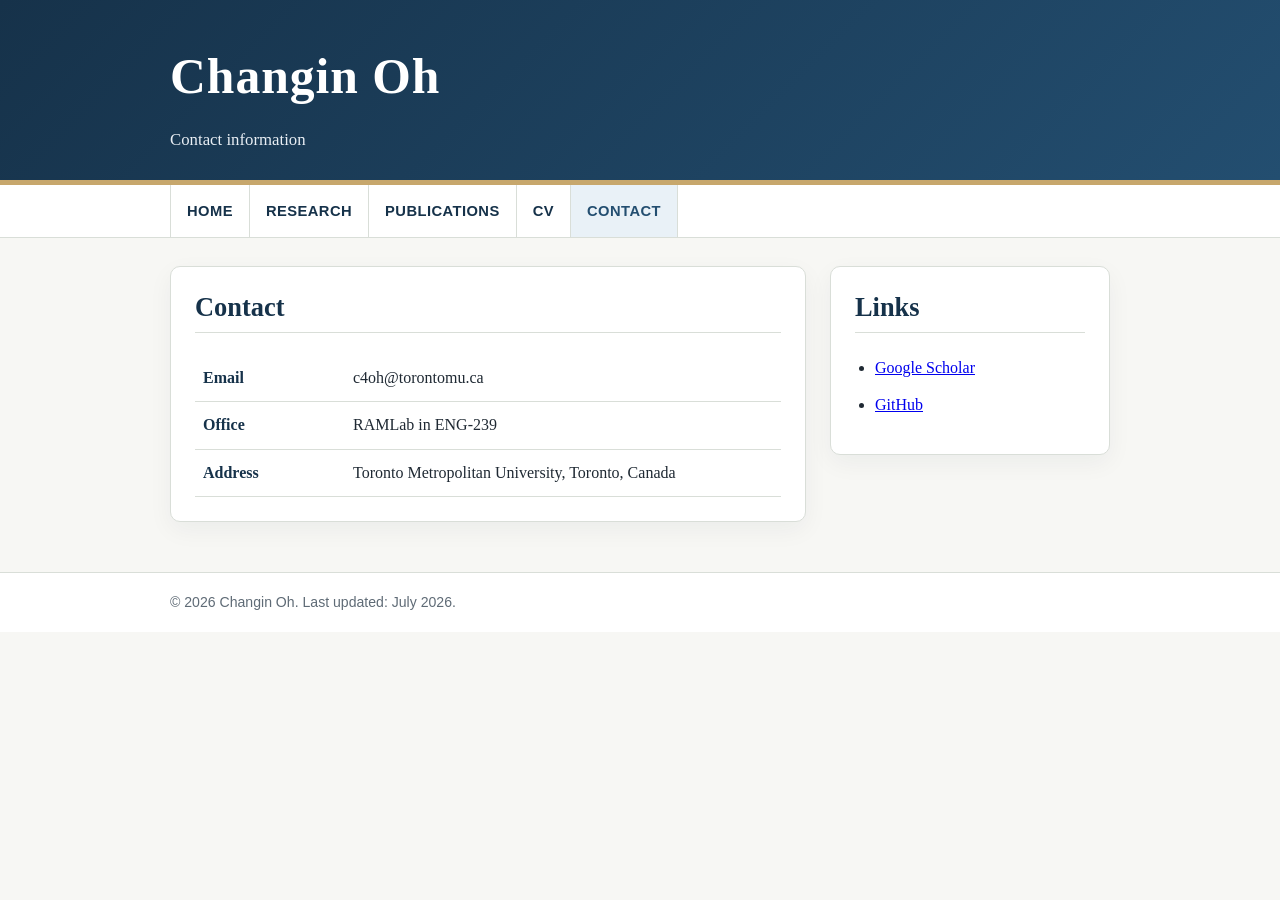
==== contact.html @ 05e10b23 "Add files via upload" ====
<!DOCTYPE html>
<html lang="en">
<head>
  <meta charset="UTF-8">
  <meta name="viewport" content="width=device-width, initial-scale=1.0">
  <title>Contact | Changin Oh</title>
  <link rel="stylesheet" href="style.css">
</head>
<body>
  <header class="site-header">
    <div class="header-inner">
      <h1 class="site-title">Changin Oh</h1>
      <p class="site-subtitle">Contact information</p>
    </div>
  </header>

  <div class="nav-wrap">
    <nav class="main-nav" aria-label="Main navigation">
      <a href="index.html">Home</a>
      <a href="research.html">Research</a>
      <a href="publications.html">Publications</a>
      <!--
      <a href="projects.html">Projects</a>
      <a href="teaching.html">Teaching</a>
      -->
      <a href="cv.html">CV</a>
      <a class="active" href="contact.html">Contact</a>
    </nav>
  </div>

  <main class="container page-grid">
    <section class="card">
      <h2>Contact</h2>
      <!-- <p>
        For research collaboration, academic inquiries, or seminar invitations,
        please contact me by email.
      </p> -->
      <table class="info-table">
        <tr>
          <th>Email</th>
          <td>c4oh@torontomu.ca</td>
        </tr>
        <tr>
          <th>Office</th>
          <td>RAMLab in ENG-239</td>
        </tr>
        <tr>
          <th>Address</th>
          <td>Toronto Metropolitan University, Toronto, Canada</td>
        </tr>
      </table>
    </section>

    <aside>
      <section class="card">
        <h2>Links</h2>
        <ul class="plain-list">
          <li><a href="https://scholar.google.com/citations?user=oAhsqp0AAAAJ" target="_blank" rel="noopener noreferrer">Google Scholar</a></li>
          <li><a href="https://github.com/ChanginOh" target="_blank" rel="noopener noreferrer">GitHub</a></li>
          <!-- <li><a href="#">ORCID</a></li>
          <li><a href="#">ResearchGate</a></li>
          <li><a href="#">LinkedIn</a></li> -->
        </ul>
      </section>
    </aside>
  </main>

  <footer class="footer">
    <div class="footer-inner">© 2026 Changin Oh. Last updated: July 2026.</div>
  </footer>
</body>
</html>
---- style.css ----
:root {
  --bg: #f7f7f4;
  --paper: #ffffff;
  --text: #1f2933;
  --muted: #5f6b76;
  --line: #d9ded8;
  --accent: #234e70;
  --accent-dark: #16324a;
  --accent-soft: #e9f1f7;
  --max-width: 980px;
}

* {
  box-sizing: border-box;
}

body {
  margin: 0;
  color: var(--text);
  background: var(--bg);
  font-family: Georgia, "Times New Roman", serif;
  line-height: 1.65;
}

.site-header {
  background: linear-gradient(135deg, var(--accent-dark), var(--accent));
  color: #fff;
  border-bottom: 5px solid #c7a76c;
}

.header-inner {
  max-width: var(--max-width);
  margin: 0 auto;
  padding: 36px 20px 26px;
}

.site-title {
  margin: 0;
  font-size: clamp(2rem, 4vw, 3.1rem);
  letter-spacing: 0.02em;
}

.site-subtitle {
  margin: 8px 0 0;
  max-width: 760px;
  color: #e8eef4;
  font-size: 1.05rem;
}

.nav-wrap {
  background: #ffffff;
  border-bottom: 1px solid var(--line);
}

.main-nav {
  max-width: var(--max-width);
  margin: 0 auto;
  padding: 0 20px;
  display: flex;
  flex-wrap: wrap;
  gap: 0;
}

.main-nav a {
  display: block;
  padding: 14px 16px;
  color: var(--accent-dark);
  text-decoration: none;
  font-family: Arial, Helvetica, sans-serif;
  font-size: 0.92rem;
  font-weight: 700;
  letter-spacing: 0.03em;
  text-transform: uppercase;
  border-left: 1px solid var(--line);
}

.main-nav a:last-child {
  border-right: 1px solid var(--line);
}

.main-nav a:hover,
.main-nav a.active {
  background: var(--accent-soft);
  color: var(--accent);
}

.container {
  max-width: var(--max-width);
  margin: 28px auto 50px;
  padding: 0 20px;
}

.page-grid {
  display: grid;
  grid-template-columns: minmax(0, 1fr) 280px;
  gap: 24px;
  align-items: start;
}

.card {
  background: var(--paper);
  border: 1px solid var(--line);
  border-radius: 10px;
  padding: 24px;
  box-shadow: 0 8px 24px rgba(27, 39, 51, 0.05);
}

.card + .card {
  margin-top: 20px;
}

h2,
h3 {
  color: var(--accent-dark);
  line-height: 1.25;
}

h2 {
  margin-top: 0;
  padding-bottom: 8px;
  border-bottom: 1px solid var(--line);
  font-size: 1.65rem;
}

h3 {
  margin-bottom: 6px;
  font-size: 1.15rem;
}

p {
  margin-top: 0;
}

.lead {
  font-size: 1.08rem;
  color: #263746;
}

.muted {
  color: var(--muted);
}

.news-list,
.plain-list,
.pub-list {
  padding-left: 1.25rem;
  margin-bottom: 0;
}

.news-list li,
.plain-list li,
.pub-list li {
  margin-bottom: 0.7rem;
}

.pub-list strong {
  color: #111827;
}

.tag-list {
  display: flex;
  flex-wrap: wrap;
  gap: 8px;
  padding: 0;
  list-style: none;
}

.tag-list li {
  background: var(--accent-soft);
  color: var(--accent-dark);
  border: 1px solid #d2e2ee;
  border-radius: 999px;
  padding: 5px 10px;
  font-family: Arial, Helvetica, sans-serif;
  font-size: 0.85rem;
}

.profile-box {
  text-align: center;
}

.profile-photo {
  display: block;
  width: 150px;
  height: 150px;
  margin: 0 auto 16px;
  border-radius: 50%;
  border: 4px solid var(--accent-soft);
  object-fit: cover;
  object-position: center top;
}

.university-name {
  white-space: nowrap;
}

.featured-note {
  display: block;
  margin-top: 5px;
  color: var(--muted);
  font-size: 0.82rem;
  line-height: 1.4;
}

.button-row {
  display: flex;
  flex-wrap: wrap;
  gap: 10px;
  margin-top: 18px;
}

.button {
  display: inline-block;
  padding: 9px 14px;
  border-radius: 6px;
  background: var(--accent);
  color: #fff;
  text-decoration: none;
  font-family: Arial, Helvetica, sans-serif;
  font-weight: 700;
  font-size: 0.9rem;
}

.button.secondary {
  background: #ffffff;
  color: var(--accent-dark);
  border: 1px solid var(--line);
}

.info-table {
  width: 100%;
  border-collapse: collapse;
}

.info-table th,
.info-table td {
  padding: 10px 8px;
  border-bottom: 1px solid var(--line);
  text-align: left;
  vertical-align: top;
}

.info-table th {
  width: 150px;
  color: var(--accent-dark);
}

.footer {
  border-top: 1px solid var(--line);
  background: #ffffff;
  color: var(--muted);
  font-family: Arial, Helvetica, sans-serif;
  font-size: 0.88rem;
}

.footer-inner {
  max-width: var(--max-width);
  margin: 0 auto;
  padding: 18px 20px;
}

@media (max-width: 760px) {
  .page-grid {
    grid-template-columns: 1fr;
  }

  .main-nav {
    padding: 0;
  }

  .main-nav a {
    flex: 1 1 50%;
    text-align: center;
    border-top: 1px solid var(--line);
  }

  .main-nav a:last-child {
    border-right: none;
  }

  .header-inner,
  .container,
  .footer-inner {
    padding-left: 16px;
    padding-right: 16px;
  }
}
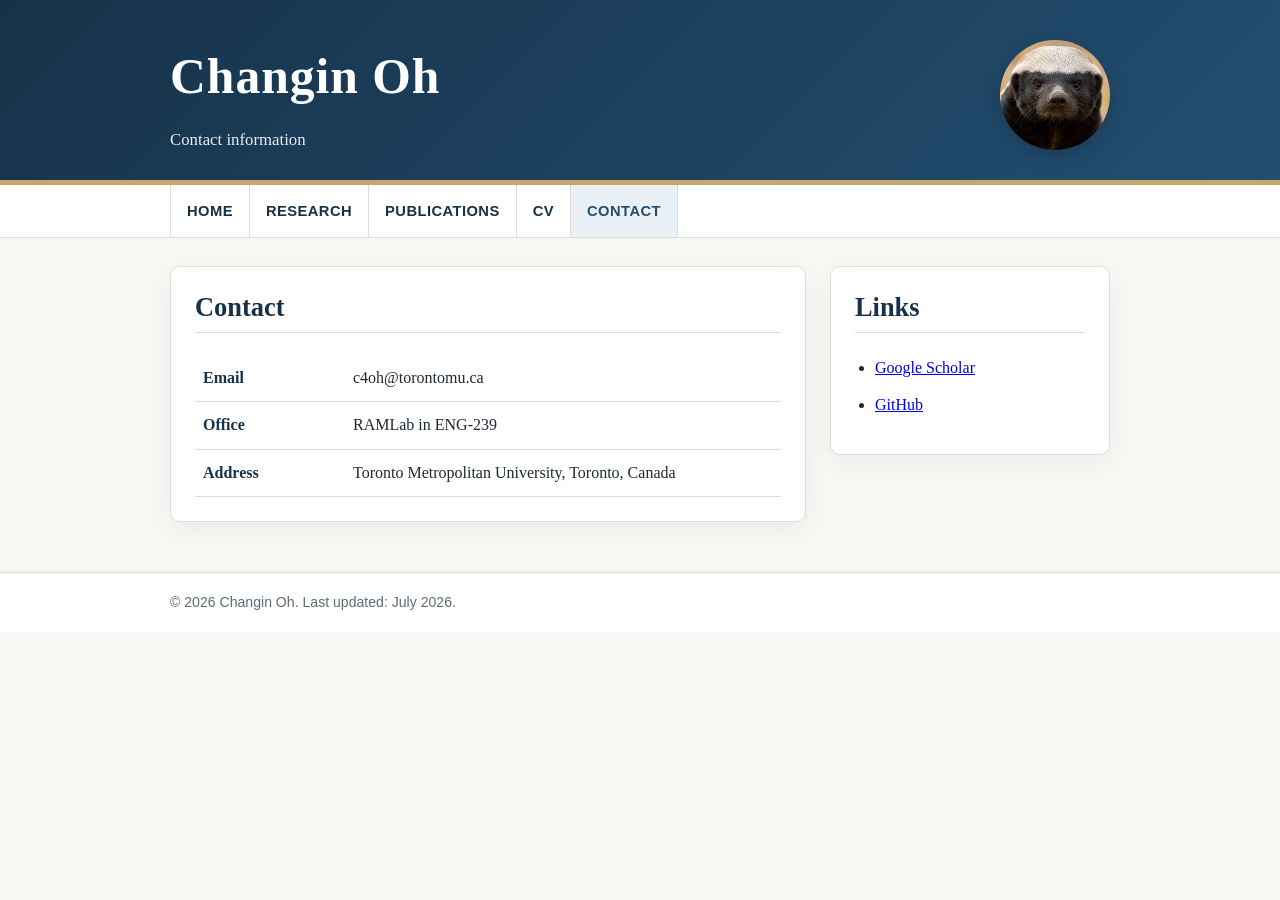
==== commit e863c169: "Add files via upload" ====
--- a/contact.html
+++ b/contact.html
@@ -8,9 +8,14 @@
 </head>
 <body>
   <header class="site-header">
-    <div class="header-inner">
-      <h1 class="site-title">Changin Oh</h1>
-      <p class="site-subtitle">Contact information</p>
+    <div class="header-inner contact-header">
+      <div class="header-text">
+        <h1 class="site-title">Changin Oh</h1>
+        <p class="site-subtitle">Contact information</p>
+      </div>
+      <div class="header-mascot-wrap">
+        <img src="assets/honey-badger.png" alt="Honey badger" class="header-mascot">
+      </div>
     </div>
   </header>
 
--- a/style.css
+++ b/style.css
@@ -34,6 +34,36 @@
   padding: 36px 20px 26px;
 }
 
+.contact-header {
+  display: flex;
+  align-items: center;
+  justify-content: space-between;
+  gap: 24px;
+}
+
+.contact-header .header-text {
+  flex: 1;
+  min-width: 0;
+}
+
+.header-mascot-wrap {
+  width: 110px;
+  height: 110px;
+  flex-shrink: 0;
+  border-radius: 50%;
+  overflow: hidden;
+  box-shadow: 0 6px 18px rgba(0, 0, 0, 0.18);
+}
+
+.header-mascot {
+  width: 100%;
+  height: 100%;
+  display: block;
+  object-fit: cover;
+  object-position: center;
+  transform: scale(1.22);
+}
+
 .site-title {
   margin: 0;
   font-size: clamp(2rem, 4vw, 3.1rem);
@@ -270,18 +300,32 @@
 
   .main-nav a {
     flex: 1 1 50%;
+    border-top: 1px solid var(--line);
     text-align: center;
-    border-top: 1px solid var(--line);
   }
 
   .main-nav a:last-child {
     border-right: none;
+  }
+
+  .contact-header {
+    align-items: center;
+    gap: 16px;
+  }
+
+  .header-mascot-wrap {
+    width: 82px;
+    height: 82px;
   }
 
   .header-inner,
   .container,
   .footer-inner {
+    padding-right: 16px;
     padding-left: 16px;
-    padding-right: 16px;
-  }
-}
+  }
+
+  .university-name {
+    white-space: normal;
+  }
+}
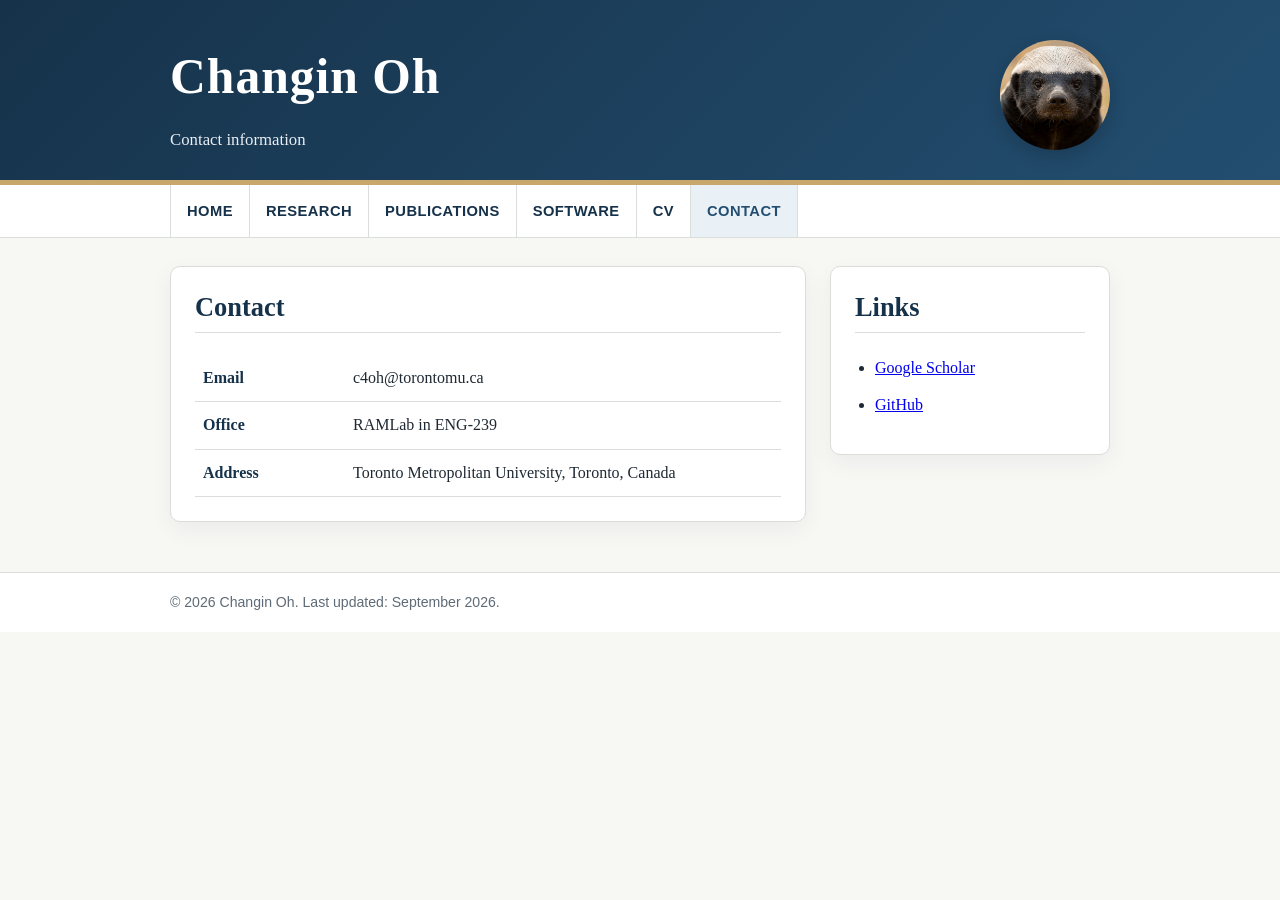
==== commit b3d90578: "Add files via upload" ====
--- a/contact.html
+++ b/contact.html
@@ -24,8 +24,8 @@
       <a href="index.html">Home</a>
       <a href="research.html">Research</a>
       <a href="publications.html">Publications</a>
+      <a href="software.html">Software</a>
       <!--
-      <a href="projects.html">Projects</a>
       <a href="teaching.html">Teaching</a>
       -->
       <a href="cv.html">CV</a>
@@ -71,7 +71,7 @@
   </main>
 
   <footer class="footer">
-    <div class="footer-inner">© 2026 Changin Oh. Last updated: July 2026.</div>
+    <div class="footer-inner">© 2026 Changin Oh. Last updated: September 2026.</div>
   </footer>
 </body>
 </html>
--- a/style.css
+++ b/style.css
@@ -22,6 +22,11 @@
   line-height: 1.65;
 }
 
+
+/* =========================================================
+   Header
+   ========================================================= */
+
 .site-header {
   background: linear-gradient(135deg, var(--accent-dark), var(--accent));
   color: #fff;
@@ -76,6 +81,11 @@
   color: #e8eef4;
   font-size: 1.05rem;
 }
+
+
+/* =========================================================
+   Navigation
+   ========================================================= */
 
 .nav-wrap {
   background: #ffffff;
@@ -114,6 +124,11 @@
   color: var(--accent);
 }
 
+
+/* =========================================================
+   Main layout
+   ========================================================= */
+
 .container {
   max-width: var(--max-width);
   margin: 28px auto 50px;
@@ -126,6 +141,15 @@
   gap: 24px;
   align-items: start;
 }
+
+.main-column {
+  min-width: 0;
+}
+
+
+/* =========================================================
+   Cards
+   ========================================================= */
 
 .card {
   background: var(--paper);
@@ -139,6 +163,36 @@
   margin-top: 20px;
 }
 
+/* Slightly larger gap between Welcome and cartoon */
+.main-column .card + .card {
+  margin-top: 24px;
+}
+
+
+/* =========================================================
+   Homepage cartoon
+   ========================================================= */
+
+.cartoon-card {
+  padding: 16px;
+}
+
+.homepage-cartoon {
+  margin: 0;
+}
+
+.homepage-cartoon img {
+  display: block;
+  width: 100%;
+  height: auto;
+  border-radius: 7px;
+}
+
+
+/* =========================================================
+   Headings and text
+   ========================================================= */
+
 h2,
 h3 {
   color: var(--accent-dark);
@@ -170,6 +224,11 @@
   color: var(--muted);
 }
 
+
+/* =========================================================
+   Lists
+   ========================================================= */
+
 .news-list,
 .plain-list,
 .pub-list {
@@ -186,6 +245,11 @@
 .pub-list strong {
   color: #111827;
 }
+
+
+/* =========================================================
+   Tags
+   ========================================================= */
 
 .tag-list {
   display: flex;
@@ -204,6 +268,11 @@
   font-family: Arial, Helvetica, sans-serif;
   font-size: 0.85rem;
 }
+
+
+/* =========================================================
+   Profile
+   ========================================================= */
 
 .profile-box {
   text-align: center;
@@ -224,6 +293,11 @@
   white-space: nowrap;
 }
 
+
+/* =========================================================
+   Featured note
+   ========================================================= */
+
 .featured-note {
   display: block;
   margin-top: 5px;
@@ -231,6 +305,11 @@
   font-size: 0.82rem;
   line-height: 1.4;
 }
+
+
+/* =========================================================
+   Buttons
+   ========================================================= */
 
 .button-row {
   display: flex;
@@ -257,6 +336,77 @@
   border: 1px solid var(--line);
 }
 
+
+
+/* =========================================================
+   Software
+   ========================================================= */
+
+.software-list {
+  margin-top: 18px;
+}
+
+.software-item {
+  padding: 8px 0 28px;
+  border-top: none;
+}
+
+.software-item + .software-item {
+  margin-top: 30px;
+  padding-top: 30px;
+  border-top: 1px solid var(--line);
+}
+
+.software-item:last-child {
+  padding-bottom: 4px;
+}
+
+.software-heading {
+  display: flex;
+  align-items: baseline;
+  justify-content: space-between;
+  gap: 18px;
+  margin-bottom: 10px;
+}
+
+.software-heading h3 {
+  margin: 0;
+  font-size: 1.25rem;
+}
+
+.software-type {
+  flex-shrink: 0;
+  color: var(--muted);
+  font-family: Arial, Helvetica, sans-serif;
+  font-size: 0.82rem;
+  font-weight: 700;
+  letter-spacing: 0.03em;
+  text-transform: uppercase;
+}
+
+.software-item p {
+  max-width: 820px;
+  margin-bottom: 14px;
+}
+
+/* .software-tags {
+  margin: 0;
+} */
+
+.software-links {
+  margin-top: 16px;
+}
+
+.software-links .button {
+  padding: 8px 13px;
+  font-size: 0.86rem;
+}
+
+
+/* =========================================================
+   Tables
+   ========================================================= */
+
 .info-table {
   width: 100%;
   border-collapse: collapse;
@@ -275,6 +425,11 @@
   color: var(--accent-dark);
 }
 
+
+/* =========================================================
+   Footer
+   ========================================================= */
+
 .footer {
   border-top: 1px solid var(--line);
   background: #ffffff;
@@ -289,7 +444,13 @@
   padding: 18px 20px;
 }
 
+
+/* =========================================================
+   Mobile
+   ========================================================= */
+
 @media (max-width: 760px) {
+
   .page-grid {
     grid-template-columns: 1fr;
   }
@@ -328,4 +489,19 @@
   .university-name {
     white-space: normal;
   }
-}
+
+  .cartoon-card {
+    padding: 10px;
+  }
+
+
+  .software-heading {
+    display: block;
+  }
+
+  .software-type {
+    display: block;
+    margin-top: 5px;
+  }
+
+}
